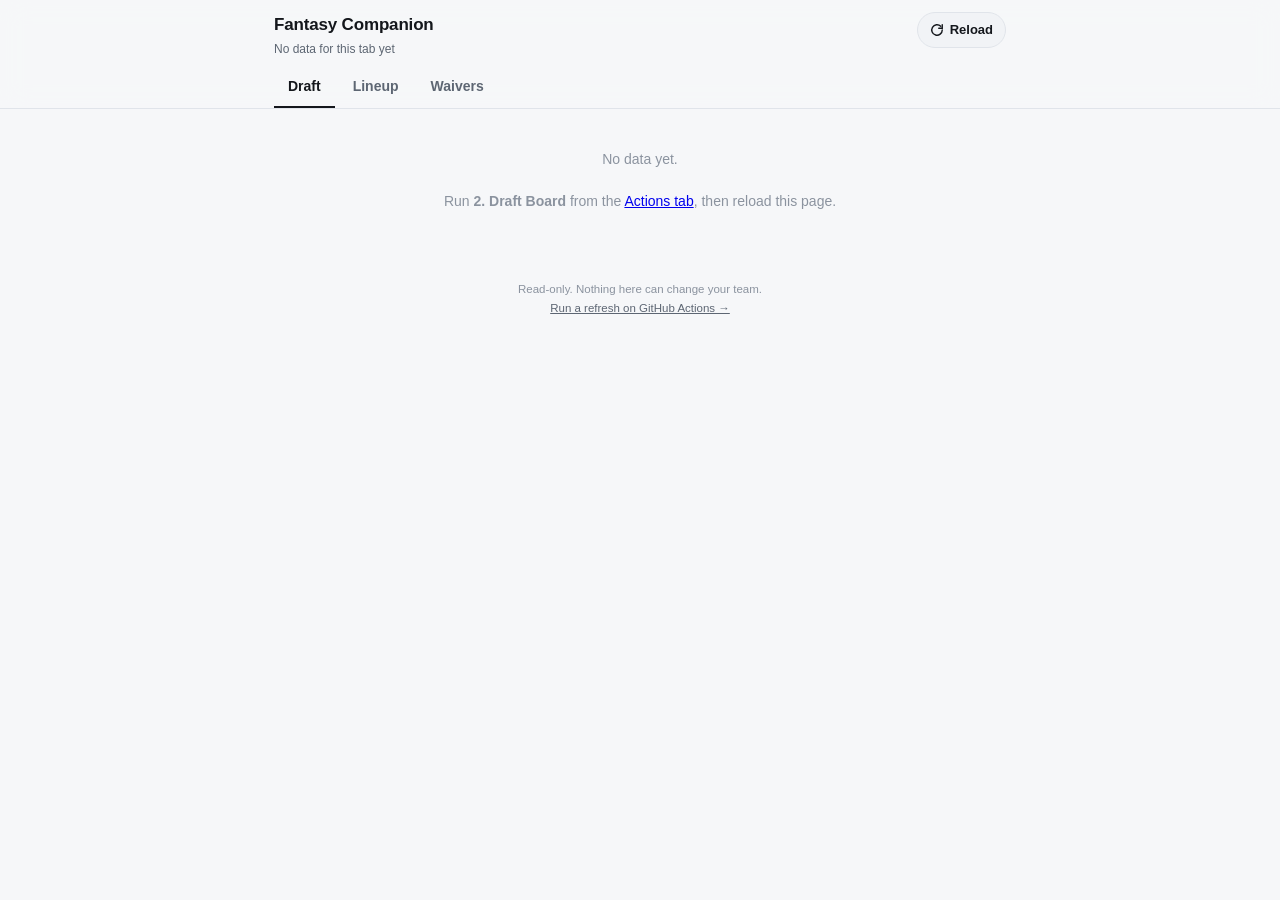
==== docs/index.html @ 5522f811 "Add a mobile web dashboard for all three tools Each tool now emits JSON alongside its Markdown repor" ====
<!doctype html>
<html lang="en">
<head>
<meta charset="utf-8">
<meta name="viewport" content="width=device-width, initial-scale=1, viewport-fit=cover">
<meta name="color-scheme" content="dark light">
<title>Fantasy Companion</title>
<link rel="icon" href="data:image/svg+xml,%3Csvg xmlns='http://www.w3.org/2000/svg' viewBox='0 0 32 32'%3E%3Ctext y='26' font-size='26'%3E%F0%9F%8F%88%3C/text%3E%3C/svg%3E">
<style>
/* ---------------------------------------------------------------------------
   Palette. Dark first, since this gets used on a phone in the evening.
   --------------------------------------------------------------------------- */
:root {
  --bg: #0e1013;
  --surface: #16191f;
  --surface-2: #1d212a;
  --border: #272c37;
  --text: #e9ecf1;
  --muted: #929aa8;
  --faint: #6b7280;

  --qb: #a78bfa;
  --rb: #4ade80;
  --wr: #60a5fa;
  --te: #fbbf24;
  --k:  #94a3b8;
  --dst:#f472b6;

  --good: #4ade80;
  --warn: #fbbf24;
  --bad:  #f87171;
  --hot:  #ff7a45;

  --radius: 14px;
  --shadow: 0 1px 2px rgba(0,0,0,.4), 0 8px 24px rgba(0,0,0,.18);
}

@media (prefers-color-scheme: light) {
  :root {
    --bg: #f6f7f9;
    --surface: #ffffff;
    --surface-2: #f1f3f6;
    --border: #e0e4ea;
    --text: #14171c;
    --muted: #5d6673;
    --faint: #8b939f;

    --qb: #7c3aed;
    --rb: #16a34a;
    --wr: #2563eb;
    --te: #b45309;
    --k:  #64748b;
    --dst:#db2777;

    --good: #16a34a;
    --warn: #b45309;
    --bad:  #dc2626;
    --hot:  #ea580c;

    --shadow: 0 1px 2px rgba(16,24,40,.05), 0 8px 24px rgba(16,24,40,.06);
  }
}

* { box-sizing: border-box; }

html { -webkit-text-size-adjust: 100%; }

body {
  margin: 0;
  background: var(--bg);
  color: var(--text);
  font: 15px/1.5 -apple-system, BlinkMacSystemFont, "Segoe UI", Roboto, Helvetica, Arial, sans-serif;
  font-feature-settings: "tnum" 1, "cv05" 1;
  padding-bottom: env(safe-area-inset-bottom);
}

.wrap { max-width: 760px; margin: 0 auto; padding: 0 14px 64px; }

/* --- Header ---------------------------------------------------------- */
header {
  position: sticky; top: 0; z-index: 20;
  background: color-mix(in srgb, var(--bg) 88%, transparent);
  backdrop-filter: saturate(180%) blur(14px);
  -webkit-backdrop-filter: saturate(180%) blur(14px);
  border-bottom: 1px solid var(--border);
  padding-top: env(safe-area-inset-top);
}
.head-inner {
  max-width: 760px; margin: 0 auto; padding: 12px 14px 0;
  display: flex; align-items: flex-start; gap: 12px;
}
.brand { flex: 1; min-width: 0; }
.brand h1 {
  margin: 0; font-size: 17px; font-weight: 650; letter-spacing: -.01em;
  white-space: nowrap; overflow: hidden; text-overflow: ellipsis;
}
.brand .sub {
  margin-top: 2px; font-size: 12px; color: var(--muted);
  white-space: nowrap; overflow: hidden; text-overflow: ellipsis;
}
.refresh {
  flex: none; display: inline-flex; align-items: center; gap: 6px;
  min-height: 36px; padding: 0 12px;
  background: var(--surface-2); color: var(--text);
  border: 1px solid var(--border); border-radius: 999px;
  font: inherit; font-size: 13px; font-weight: 550;
  cursor: pointer; text-decoration: none;
}
.refresh:active { transform: scale(.97); }
.refresh.spin svg { animation: spin .8s linear infinite; }
@keyframes spin { to { transform: rotate(360deg); } }

/* --- Tabs ------------------------------------------------------------ */
nav {
  max-width: 760px; margin: 0 auto; padding: 10px 14px 0;
  display: flex; gap: 4px; overflow-x: auto; scrollbar-width: none;
}
nav::-webkit-scrollbar { display: none; }
nav button {
  flex: none; min-height: 40px; padding: 0 14px;
  background: none; border: 0; border-bottom: 2px solid transparent;
  color: var(--muted); font: inherit; font-size: 14px; font-weight: 550;
  cursor: pointer; white-space: nowrap;
}
nav button[aria-selected="true"] { color: var(--text); border-bottom-color: var(--text); }

/* --- Generic blocks -------------------------------------------------- */
.card {
  background: var(--surface); border: 1px solid var(--border);
  border-radius: var(--radius); padding: 14px; margin: 12px 0;
  box-shadow: var(--shadow);
}
.card h2 {
  margin: 0 0 10px; font-size: 12px; font-weight: 650;
  letter-spacing: .07em; text-transform: uppercase; color: var(--muted);
}
.note {
  border-left: 3px solid var(--border); padding: 10px 0 10px 12px;
  color: var(--muted); font-size: 13px; margin: 12px 0;
}
.note.warn { border-color: var(--warn); color: var(--text); }
.note.bad  { border-color: var(--bad);  color: var(--text); }
.note.good { border-color: var(--good); color: var(--text); }
.note strong { color: var(--text); }

.empty { text-align: center; color: var(--faint); padding: 40px 16px; font-size: 14px; }

/* --- Stat row -------------------------------------------------------- */
.stats { display: grid; gap: 8px; }
.stat {
  background: var(--surface-2); border-radius: 10px; padding: 10px 12px;
}
.stat .k { font-size: 11px; color: var(--muted); letter-spacing: .03em; }
.stat .v { font-size: 21px; font-weight: 640; letter-spacing: -.02em; margin-top: 2px; }
.stat.hot { background: color-mix(in srgb, var(--hot) 18%, var(--surface-2)); }
.stat.hot .v { color: var(--hot); }

/* --- Position chips -------------------------------------------------- */
.pos {
  display: inline-flex; align-items: center; justify-content: center;
  min-width: 34px; height: 20px; padding: 0 6px; border-radius: 5px;
  font-size: 10.5px; font-weight: 700; letter-spacing: .05em;
  color: #0b0d10; flex: none;
}
.pos.QB{background:var(--qb)} .pos.RB{background:var(--rb)} .pos.WR{background:var(--wr)}
.pos.TE{background:var(--te)} .pos.K{background:var(--k)}  .pos.DST{background:var(--dst)}
@media (prefers-color-scheme: light) { .pos { color: #fff; } }

/* --- Filter pills ---------------------------------------------------- */
.filters { display: flex; gap: 6px; overflow-x: auto; padding: 2px 8px 10px 0; scrollbar-width: none; }
.filters::-webkit-scrollbar { display: none; }
.filters button {
  flex: none; min-height: 34px; padding: 0 13px; border-radius: 999px;
  background: var(--surface); border: 1px solid var(--border);
  color: var(--muted); font: inherit; font-size: 13px; font-weight: 550; cursor: pointer;
}
.filters button[aria-pressed="true"] {
  background: var(--text); color: var(--bg); border-color: var(--text);
}

/* --- Player rows ----------------------------------------------------- */
.plist { display: flex; flex-direction: column; }
.prow {
  display: flex; align-items: center; gap: 10px;
  padding: 11px 2px; border-bottom: 1px solid var(--border);
}
.prow:last-child { border-bottom: 0; }
.prow.unavailable { opacity: .55; }
.prank {
  flex: none; width: 30px; text-align: right;
  font-size: 13px; font-weight: 620; color: var(--faint);
}
.pmain { flex: 1; min-width: 0; }
.pname {
  font-size: 15px; font-weight: 560; letter-spacing: -.005em;
  white-space: nowrap; overflow: hidden; text-overflow: ellipsis;
}
.pmeta { font-size: 12px; color: var(--muted); margin-top: 2px; display: flex; gap: 8px; flex-wrap: wrap; }
.pmeta .injury { color: var(--bad); font-weight: 550; }
.pmeta .bye { color: var(--warn); font-weight: 550; }
.pright { flex: none; text-align: right; }
.pright .big { font-size: 15px; font-weight: 620; letter-spacing: -.01em; }
.pright .small { font-size: 11px; color: var(--faint); margin-top: 1px; }

/* --- Tier divider ---------------------------------------------------- */
.tier {
  display: flex; align-items: center; gap: 10px;
  margin: 14px 0 4px; font-size: 11px; font-weight: 650;
  letter-spacing: .08em; text-transform: uppercase; color: var(--faint);
}
.tier::after { content: ""; flex: 1; height: 1px; background: var(--border); }

/* --- Urgency --------------------------------------------------------- */
.urg { display: flex; align-items: baseline; gap: 10px; padding: 9px 0; border-bottom: 1px solid var(--border); }
.urg:last-child { border-bottom: 0; }
.urg .txt { flex: 1; font-size: 13px; color: var(--muted); }
.urg .txt.alert { color: var(--hot); font-weight: 560; }
.urg .n { font-size: 13px; font-weight: 620; color: var(--faint); }

/* --- Swaps ----------------------------------------------------------- */
.swap {
  display: grid; grid-template-columns: 1fr auto 1fr; gap: 10px; align-items: center;
  background: var(--surface-2); border-radius: 10px; padding: 11px; margin-bottom: 8px;
}
.swap .side { min-width: 0; }
.swap .lbl { font-size: 10px; letter-spacing: .07em; text-transform: uppercase; color: var(--faint); }
.swap .nm { font-size: 14px; font-weight: 560; margin-top: 2px; white-space: nowrap; overflow: hidden; text-overflow: ellipsis; }
.swap .pj { font-size: 12px; color: var(--muted); margin-top: 1px; }
.swap .arrow { color: var(--faint); font-size: 16px; }
.swap .side.out .nm { color: var(--muted); text-decoration: line-through; text-decoration-color: var(--faint); }
.swap .side.in .nm { color: var(--good); }

/* --- Waiver suggestion ----------------------------------------------- */
.sugg { background: var(--surface-2); border-radius: 10px; padding: 12px; margin-bottom: 8px; }
.sugg .top { display: flex; align-items: center; gap: 8px; }
.sugg .nm { font-size: 15px; font-weight: 600; flex: 1; min-width: 0; white-space: nowrap; overflow: hidden; text-overflow: ellipsis; }
.sugg .gain { font-size: 13px; font-weight: 620; color: var(--good); }
.sugg .body { font-size: 12.5px; color: var(--muted); margin-top: 6px; line-height: 1.55; }
.sugg .body b { color: var(--text); font-weight: 560; }

/* --- Bars ------------------------------------------------------------ */
.bar { display: flex; align-items: center; gap: 8px; margin-top: 5px; }
.bar .lb { font-size: 10.5px; color: var(--faint); width: 62px; flex: none; letter-spacing: .03em; }
.bar .track { flex: 1; height: 5px; background: var(--border); border-radius: 3px; overflow: hidden; }
.bar .fill { height: 100%; border-radius: 3px; }
.bar .vl { font-size: 11px; color: var(--muted); width: 26px; text-align: right; flex: none; }

footer { text-align: center; color: var(--faint); font-size: 11.5px; padding: 28px 14px 10px; line-height: 1.7; }
footer a { color: var(--muted); }
</style>
</head>
<body>

<header>
  <div class="head-inner">
    <div class="brand">
      <h1 id="leagueName">Fantasy Companion</h1>
      <div class="sub" id="subLine">Loading…</div>
    </div>
    <button class="refresh" id="refreshBtn" title="Reload the latest data">
      <svg width="14" height="14" viewBox="0 0 24 24" fill="none" stroke="currentColor" stroke-width="2.4" stroke-linecap="round">
        <path d="M21 12a9 9 0 1 1-2.6-6.4"/><path d="M21 3v6h-6"/>
      </svg>
      Reload
    </button>
  </div>
  <nav id="tabs">
    <button data-tab="draft" aria-selected="true">Draft</button>
    <button data-tab="lineup" aria-selected="false">Lineup</button>
    <button data-tab="waivers" aria-selected="false">Waivers</button>
  </nav>
</header>

<div class="wrap">
  <main id="view"><div class="empty">Loading…</div></main>
  <footer>
    Read-only. Nothing here can change your team.<br>
    <a id="actionsLink" href="#" target="_blank" rel="noopener">Run a refresh on GitHub Actions →</a>
  </footer>
</div>

<script>
/* ===========================================================================
   CONFIG
   Change these only if the repository is renamed or moved.
   =========================================================================== */
const CONFIG = {
  owner:  "messerstudios1",
  repo:   "Fantasy-Companion",
  branch: "main",
};

const ACTIONS_URL = `https://github.com/${CONFIG.owner}/${CONFIG.repo}/actions`;
document.getElementById("actionsLink").href = ACTIONS_URL;

/* ---------------------------------------------------------------------------
   Loading data.

   Two sources, tried in order:

   1. The GitHub API. This returns the file's CURRENT contents the instant a
      workflow commits it, with no caching. That matters during a draft: the
      Pages site itself takes another 30-60 seconds to rebuild after a commit,
      and the API skips that wait entirely.
   2. The file served by Pages alongside this page. Used if the API is
      unreachable or rate limited (60 requests per hour for anonymous users,
      which is far more than this page needs).
   --------------------------------------------------------------------------- */
async function loadData(name) {
  const apiUrl = `https://api.github.com/repos/${CONFIG.owner}/${CONFIG.repo}`
               + `/contents/docs/data/${name}.json?ref=${CONFIG.branch}`;
  try {
    const res = await fetch(apiUrl, { headers: { Accept: "application/vnd.github.raw+json" } });
    if (res.ok) return await res.json();
  } catch (e) { /* fall through to the Pages copy */ }

  try {
    const res = await fetch(`data/${name}.json?t=${Date.now()}`);
    if (res.ok) return await res.json();
  } catch (e) { /* no data at all */ }

  return null;
}

/* --- Small helpers ---------------------------------------------------- */
const el = (tag, cls, html) => {
  const n = document.createElement(tag);
  if (cls) n.className = cls;
  if (html !== undefined) n.innerHTML = html;
  return n;
};
const esc = (s) => String(s ?? "").replace(/[&<>"]/g, c => ({ "&":"&amp;","<":"&lt;",">":"&gt;",'"':"&quot;" }[c]));

function ago(iso) {
  if (!iso) return "unknown";
  const secs = Math.floor((Date.now() - new Date(iso).getTime()) / 1000);
  if (secs < 45) return "just now";
  if (secs < 90) return "1 min ago";
  if (secs < 3600) return `${Math.round(secs / 60)} min ago`;
  if (secs < 7200) return "1 hour ago";
  if (secs < 86400) return `${Math.round(secs / 3600)} hours ago`;
  return `${Math.round(secs / 86400)} days ago`;
}
const minutesOld = (iso) => iso ? (Date.now() - new Date(iso).getTime()) / 60000 : Infinity;

/* ESPN writes team defenses as "D/ST". A slash cannot go in a CSS class name
   (it would split into two classes and match neither), so strip it for the
   class while keeping the original text as the visible label. */
/* Column count comes from the item count, not from auto-fit. Auto-fit laid four
   stats out as 3 + 1, which reads as a mistake rather than a layout. */
function statsBlock(items) {
  const cols = items.length === 4 ? 2 : Math.max(1, Math.min(3, items.length));
  const cells = items.map(i =>
    `<div class="stat ${i.hot ? "hot" : ""}"><div class="k">${esc(i.k)}</div>
     <div class="v">${esc(i.v)}</div></div>`).join("");
  return `<div class="stats" style="grid-template-columns:repeat(${cols},1fr)">${cells}</div>`;
}

function posChip(p) {
  const cls = String(p ?? "").replace(/[^A-Za-z]/g, "").toUpperCase();
  return `<span class="pos ${cls}">${esc(p)}</span>`;
}

function errorCard(data, what) {
  if (data === null) {
    return `<div class="empty">No data yet.<br><br>Run <b>${esc(what)}</b> from the
      <a href="${ACTIONS_URL}" target="_blank" rel="noopener">Actions tab</a>, then reload this page.</div>`;
  }
  if (data.ok === false) {
    return `<div class="note bad"><strong>The last run failed.</strong><br><br>
      <span style="white-space:pre-wrap;font-size:12.5px">${esc(data.error)}</span></div>`;
  }
  return null;
}

/* ===========================================================================
   DRAFT TAB
   =========================================================================== */
function renderDraft(d) {
  const bad = errorCard(d, "2. Draft Board");
  if (bad) return bad;

  let h = "";
  const s = d.draft_state || {};
  const onClock = s.picks_until_my_turn === 0;

  /* Staleness matters more here than anywhere else. A board that is quietly
     ten minutes old during a live draft is worse than no board at all. */
  const age = minutesOld(d.generated_at);
  if (age > 8) {
    h += `<div class="note warn"><strong>This board is ${ago(d.generated_at)}.</strong>
      Picks have almost certainly happened since. Run a refresh from the
      <a href="${ACTIONS_URL}" target="_blank" rel="noopener">Actions tab</a>, then reload.</div>`;
  }

  const draftStats = [
    { k: "Round", v: s.current_round ?? "–" },
    { k: "Picks made", v: s.picks_made ?? "–" },
  ];
  if (s.my_slot) draftStats.push({ k: "Your slot", v: s.my_slot });
  if (s.picks_until_my_turn !== null && s.picks_until_my_turn !== undefined) {
    draftStats.push({
      k: onClock ? "Status" : "Until your pick",
      v: onClock ? "You're up" : s.picks_until_my_turn,
      hot: onClock,
    });
  }
  h += `<div class="card"><h2>Draft status</h2>${statsBlock(draftStats)}</div>`;

  if (!d.rankings_fresh) {
    h += `<div class="note warn"><strong>Rankings are not live.</strong> ${esc(d.rankings_source)}</div>`;
  }

  /* Urgency is the section that actually changes decisions, so it sits above
     the player list rather than below it. */
  if (d.positional_urgency?.length) {
    h += `<div class="card"><h2>Positional urgency</h2>`;
    for (const u of d.positional_urgency) {
      const alert = /only 1 left|Getting thin/i.test(u.summary);
      h += `<div class="urg">${posChip(u.position)}
        <span class="txt ${alert ? "alert" : ""}">${esc(u.summary)}</span>
        <span class="n">${u.count}</span></div>`;
    }
    h += `<div class="note" style="margin-bottom:0">Players in a tier are roughly interchangeable.
      Plenty left means you can safely draft elsewhere and come back. Down to one means
      that quality level disappears with the next pick.</div></div>`;
  }

  if (d.needs?.length) {
    h += `<div class="card"><h2>Slots you still need</h2>
      <div style="font-size:13.5px;line-height:1.7">${d.needs.map(esc).join("<br>")}</div>
      <div class="note" style="margin-bottom:0">Needing a position is not a reason to reach for
      a bad player at it. Take the best player available unless the gap is small.</div></div>`;
  }

  /* Best available, filterable, grouped by tier. */
  h += `<div class="card"><h2>Best available</h2>
    <div class="filters" id="posFilter">
      <button data-p="ALL" aria-pressed="true">All</button>
      ${["RB","WR","TE","QB","K","DST"].map(p => `<button data-p="${p}" aria-pressed="false">${p}</button>`).join("")}
    </div>
    <div class="plist" id="availList"></div></div>`;

  if (d.my_roster?.length) {
    h += `<div class="card"><h2>Your roster (${d.my_roster.length})</h2><div class="plist">`;
    for (const p of d.my_roster) {
      h += `<div class="prow"><div class="prank"></div>${posChip(p.position)}
        <div class="pmain"><div class="pname">${esc(p.name)}</div>
        <div class="pmeta"><span>${esc(p.team)}</span></div></div></div>`;
    }
    h += `</div></div>`;
  }

  if (d.recent_picks?.length) {
    h += `<div class="card"><h2>Recent picks</h2>
      <div class="note" style="margin-top:0">If these match picks you just watched happen,
      the board above is current.</div><div class="plist">`;
    for (const p of [...d.recent_picks].reverse()) {
      h += `<div class="prow"><div class="prank">${p.round}.${String(p.pick).padStart(2,"0")}</div>
        <div class="pmain"><div class="pname">${esc(p.player)}</div>
        <div class="pmeta"><span>${esc(p.team)}${p.is_mine ? " · you" : ""}</span></div></div></div>`;
    }
    h += `</div></div>`;
  }

  return h;
}

let DRAFT_DATA = null;
let POS_FILTER = "ALL";

function paintAvailable() {
  const list = document.getElementById("availList");
  if (!list || !DRAFT_DATA?.available) return;

  const players = DRAFT_DATA.available.filter(p => POS_FILTER === "ALL" || p.position === POS_FILTER);
  if (!players.length) { list.innerHTML = `<div class="empty">Nobody left at this position.</div>`; return; }

  let h = "", lastTier = null;
  for (const p of players.slice(0, 60)) {
    /* Tier dividers only make sense inside one position. Across positions the
       tier numbers are not comparable, so we suppress them on the All view. */
    if (POS_FILTER !== "ALL" && p.tier && p.tier !== lastTier) {
      h += `<div class="tier">Tier ${p.tier}</div>`;
      lastTier = p.tier;
    }
    const meta = [];
    meta.push(`<span>${esc(p.team || "FA")}</span>`);
    if (p.position_rank) meta.push(`<span>${esc(p.position_rank)}</span>`);
    if (p.bye_week) meta.push(`<span>bye ${p.bye_week}</span>`);
    if (p.injury) meta.push(`<span class="injury">${esc(p.injury)}</span>`);

    h += `<div class="prow">
      <div class="prank">${p.rank}</div>
      ${posChip(p.position)}
      <div class="pmain">
        <div class="pname">${esc(p.name)}</div>
        <div class="pmeta">${meta.join("")}</div>
      </div>
      <div class="pright">
        ${p.espn_projection !== null && p.espn_projection !== undefined
          ? `<div class="big">${p.espn_projection}</div><div class="small">ESPN proj</div>` : ""}
      </div></div>`;
  }
  list.innerHTML = h;
}

/* ===========================================================================
   LINEUP TAB
   =========================================================================== */
function renderLineup(d) {
  const bad = errorCard(d, "3. Weekly Check");
  if (bad) return bad;

  let h = "";

  h += `<div class="card"><h2>Week ${d.week} vs ${esc(d.opponent_name || "opponent")}</h2>
    ${statsBlock([
      { k: "Current", v: d.current_total },
      { k: "Best possible", v: d.optimal_total },
      { k: "On the table", v: `${d.gain > 0 ? "+" : ""}${d.gain}`, hot: d.gain >= 1 },
    ])}</div>`;

  if (d.zero_point_starters?.length) {
    h += `<div class="note bad"><strong>You are starting ${d.zero_point_starters.length}
      player(s) who will score exactly zero.</strong><br>` +
      d.zero_point_starters.map(p => `${esc(p.name)} (${esc(p.position)}): ${esc(p.flag)}`).join("<br>") +
      `</div>`;
  }

  if (d.is_optimal) {
    h += `<div class="note good"><strong>Your lineup is already optimal.</strong>
      The best available change is worth ${d.gain} projected points, which is inside the
      margin of error on these projections. Leave it alone.</div>`;
  } else if (d.swaps?.length) {
    h += `<div class="card"><h2>Make these swaps</h2>`;
    for (const s of d.swaps) {
      h += `<div class="swap">
        <div class="side out"><div class="lbl">Bench</div>
          <div class="nm">${esc(s.out?.name || "–")}</div>
          <div class="pj">${s.out ? s.out.projected + " proj" : ""}</div></div>
        <div class="arrow">→</div>
        <div class="side in"><div class="lbl">Start</div>
          <div class="nm">${esc(s.in?.name || "–")}</div>
          <div class="pj">${s.in ? s.in.projected + " proj" : ""}</div></div>
      </div>`;
    }
    h += `<div class="note" style="margin-bottom:0">Shown as pairs for readability. On ESPN you
      move players one at a time; you just need to end up with the lineup below.</div></div>`;
  }

  if (d.questionable_starters?.length) {
    h += `<div class="note warn"><strong>Check before kickoff.</strong> Listed as questionable,
      meaning the team decides shortly before the game:<br>` +
      d.questionable_starters.map(p => `${esc(p.name)} (${esc(p.position)})`).join("<br>") + `</div>`;
  }

  h += `<div class="card"><h2>Recommended lineup</h2><div class="plist">`;
  for (const p of d.recommended || []) {
    const meta = [`<span>${esc(p.opponent)}</span>`];
    if (p.on_bye) meta.push(`<span class="bye">BYE</span>`);
    else if (p.injury) meta.push(`<span class="injury">${esc(p.injury)}</span>`);
    h += `<div class="prow"><div class="prank" style="width:52px;font-size:11px">${esc(p.slot)}</div>
      ${posChip(p.position)}
      <div class="pmain"><div class="pname">${esc(p.name)}</div><div class="pmeta">${meta.join("")}</div></div>
      <div class="pright"><div class="big">${p.projected}</div></div></div>`;
  }
  h += `</div></div>`;

  if (d.recommended_bench?.length) {
    h += `<div class="card"><h2>Bench</h2><div class="plist">`;
    for (const p of d.recommended_bench) {
      const meta = [`<span>${esc(p.opponent)}</span>`];
      if (p.on_bye) meta.push(`<span class="bye">BYE</span>`);
      else if (p.injury) meta.push(`<span class="injury">${esc(p.injury)}</span>`);
      h += `<div class="prow"><div class="prank"></div>${posChip(p.position)}
        <div class="pmain"><div class="pname">${esc(p.name)}</div><div class="pmeta">${meta.join("")}</div></div>
        <div class="pright"><div class="big" style="color:var(--muted)">${p.projected}</div></div></div>`;
    }
    h += `</div></div>`;
  }

  return h;
}

/* ===========================================================================
   WAIVERS TAB
   =========================================================================== */
function bar(label, value, color) {
  return `<div class="bar"><span class="lb">${label}</span>
    <span class="track"><span class="fill" style="width:${Math.max(2, value)}%;background:${color}"></span></span>
    <span class="vl">${Math.round(value)}</span></div>`;
}

function renderWaivers(d) {
  const bad = errorCard(d, "3. Weekly Check");
  if (bad) return bad;

  let h = "";

  h += `<div class="note"><strong>How the Add score works.</strong> It weights
    <b>opportunity</b> (carries and targets per game) at 60% and <b>production</b>
    (fantasy points) at 40%. Coaches decide opportunity and it is stable week to week.
    Points are distorted by touchdowns, which are close to random. High opportunity with
    low production is the most interesting profile on this page: the usage is already
    there and the points have not caught up.</div>`;

  if (d.suggestions?.length) {
    h += `<div class="card"><h2>Suggested claims</h2>`;
    for (const s of d.suggestions) {
      h += `<div class="sugg">
        <div class="top">${posChip(s.add.position)}
          <span class="nm">${esc(s.add.name)}</span>
          <span class="gain">+${s.gain}/gm</span></div>
        <div class="body">
          Drop <b>${esc(s.drop.name)}</b>.
          ${s.add.touches_per_game} touches and ${s.add.points_per_game} points per game
          over the last ${d.lookback_weeks} weeks. Owned in ${s.add.percent_owned}% of leagues.
          ${s.faab_bid ? `<br>Suggested bid: <b>${esc(s.faab_bid)}</b>` : ""}
          ${s.add.reasons?.length ? `<br><span style="color:var(--warn)">${esc(s.add.reasons.join("; "))}</span>` : ""}
        </div>
        ${bar("Opportunity", s.add.opportunity, "var(--rb)")}
        ${bar("Production", s.add.production, "var(--wr)")}
      </div>`;
    }
    h += `</div>`;
  } else {
    h += `<div class="note good"><strong>No clear upgrades this week.</strong>
      Every free agent worth adding is no better than what you already have.
      Doing nothing is a legitimate and often correct move.</div>`;
  }

  if (d.weakest_roster_spots?.length) {
    h += `<div class="card"><h2>Your weakest spots</h2><div class="plist">`;
    for (const p of d.weakest_roster_spots) {
      const meta = [`<span>${esc(p.team)}</span>`, `<span>${p.touches_per_game} touches/gm</span>`];
      if (p.injury) meta.push(`<span class="injury">${esc(p.injury)}</span>`);
      h += `<div class="prow"><div class="prank"></div>${posChip(p.position)}
        <div class="pmain"><div class="pname">${esc(p.name)}</div><div class="pmeta">${meta.join("")}</div></div>
        <div class="pright"><div class="big">${p.points_per_game}</div><div class="small">pts/gm</div></div></div>`;
    }
    h += `</div><div class="note bad" style="margin-bottom:0"><strong>Be careful dropping injured
      players.</strong> A good player who is hurt but will return is usually worth more than the
      free agent replacing him.</div></div>`;
  }

  for (const [position, players] of Object.entries(d.by_position || {})) {
    h += `<div class="card"><h2>Best available ${position}</h2><div class="plist">`;
    for (const p of players) {
      const meta = [`<span>${esc(p.team)}</span>`, `<span>${p.percent_owned}% owned</span>`];
      if (p.on_bye) meta.push(`<span class="bye">BYE</span>`);
      else if (p.injury) meta.push(`<span class="injury">${esc(p.injury)}</span>`);
      const unusable = p.on_bye || /out|reserve|suspension/i.test(p.injury || "");
      h += `<div class="prow ${unusable ? "unavailable" : ""}" style="align-items:flex-start">
        <div class="prank" style="padding-top:2px">${Math.round(p.add_score)}</div>
        ${posChip(p.position)}
        <div class="pmain"><div class="pname">${esc(p.name)}</div>
          <div class="pmeta">${meta.join("")}</div>
          ${bar("Opportunity", p.opportunity, "var(--rb)")}
          ${bar("Production", p.production, "var(--wr)")}
          ${p.reasons?.length ? `<div class="pmeta" style="margin-top:5px">${esc(p.reasons.join("; "))}</div>` : ""}
        </div></div>`;
    }
    h += `</div></div>`;
  }

  return h;
}

/* ===========================================================================
   SHELL
   =========================================================================== */
const CACHE = {};
let TAB = "draft";

async function show(tab) {
  TAB = tab;
  for (const b of document.querySelectorAll("#tabs button")) {
    b.setAttribute("aria-selected", String(b.dataset.tab === tab));
  }

  const view = document.getElementById("view");
  if (!(tab in CACHE)) {
    view.innerHTML = `<div class="empty">Loading…</div>`;
    CACHE[tab] = await loadData(tab);
  }
  const data = CACHE[tab];

  if (tab === "draft") {
    DRAFT_DATA = data;
    view.innerHTML = renderDraft(data);
    const filter = document.getElementById("posFilter");
    if (filter) {
      filter.addEventListener("click", (e) => {
        const btn = e.target.closest("button");
        if (!btn) return;
        POS_FILTER = btn.dataset.p;
        for (const b of filter.querySelectorAll("button")) {
          b.setAttribute("aria-pressed", String(b.dataset.p === POS_FILTER));
        }
        paintAvailable();
      });
    }
    paintAvailable();
  } else if (tab === "lineup") {
    view.innerHTML = renderLineup(data);
  } else {
    view.innerHTML = renderWaivers(data);
  }

  /* The header always describes the tab you are actually looking at. */
  if (data && data.ok !== false) {
    document.getElementById("leagueName").textContent = data.league_name || "Fantasy Companion";
    document.getElementById("subLine").textContent =
      [data.team_name, (data.scoring || "").split(" (")[0], `updated ${ago(data.generated_at)}`]
        .filter(Boolean).join(" · ");
  } else {
    document.getElementById("subLine").textContent = "No data for this tab yet";
  }
  window.scrollTo({ top: 0 });
}

document.getElementById("tabs").addEventListener("click", (e) => {
  const btn = e.target.closest("button");
  if (btn) show(btn.dataset.tab);
});

document.getElementById("refreshBtn").addEventListener("click", async () => {
  const btn = document.getElementById("refreshBtn");
  btn.classList.add("spin");
  for (const key of Object.keys(CACHE)) delete CACHE[key];
  await show(TAB);
  btn.classList.remove("spin");
});

/* Coming back to the tab after switching apps should not show stale data. */
document.addEventListener("visibilitychange", () => {
  if (document.visibilityState === "visible" && CACHE[TAB] &&
      minutesOld(CACHE[TAB].generated_at) > 2) {
    delete CACHE[TAB];
    show(TAB);
  }
});

show("draft");
</script>
</body>
</html>
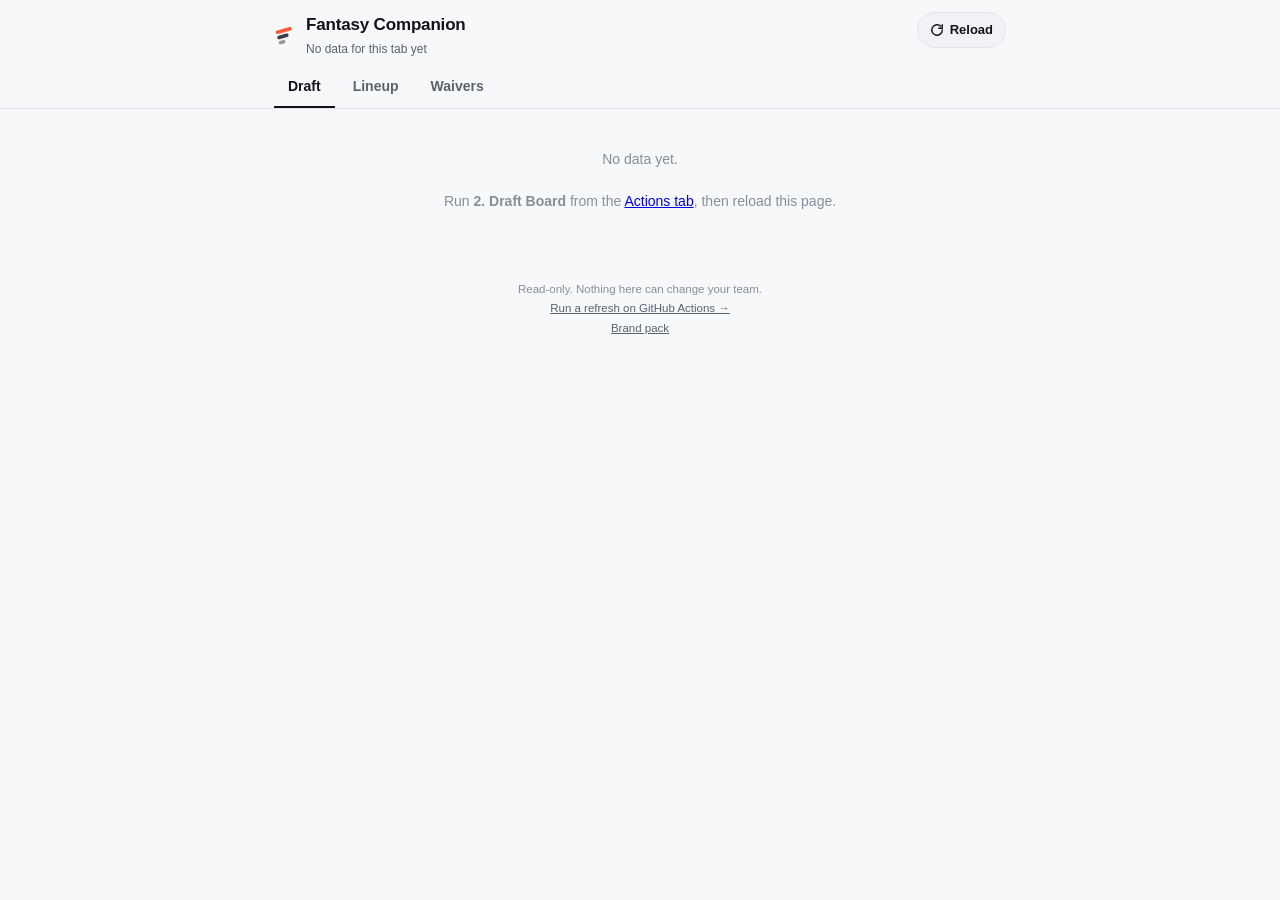
==== commit 0aa25d02: "Add brand identity, logo and a live brand pack The mark is three descending bars on an 8 degree lean" ====
--- a/docs/index.html
+++ b/docs/index.html
@@ -5,71 +5,18 @@
 <meta name="viewport" content="width=device-width, initial-scale=1, viewport-fit=cover">
 <meta name="color-scheme" content="dark light">
 <title>Fantasy Companion</title>
-<link rel="icon" href="data:image/svg+xml,%3Csvg xmlns='http://www.w3.org/2000/svg' viewBox='0 0 32 32'%3E%3Ctext y='26' font-size='26'%3E%F0%9F%8F%88%3C/text%3E%3C/svg%3E">
+<link rel="icon" href="data:image/svg+xml,%3Csvg%20xmlns%3D%22http%3A%2F%2Fwww.w3.org%2F2000%2Fsvg%22%20viewBox%3D%220%200%2032%2032%22%20width%3D%2232%22%20height%3D%2232%22%20role%3D%22img%22%20aria-label%3D%22Fantasy%20Companion%22%3E%20%3Cg%20transform%3D%22rotate%28-8%2016%2016%29%22%3E%20%3Crect%20x%3D%224%22%20y%3D%226.6%22%20width%3D%2224%22%20height%3D%225.2%22%20rx%3D%222.6%22%20fill%3D%22%23FF5A36%22%2F%3E%20%3Crect%20x%3D%224%22%20y%3D%2214.4%22%20width%3D%2217%22%20height%3D%225.2%22%20rx%3D%222.6%22%20fill%3D%22%23E9EEF2%22%20opacity%3D%22.82%22%2F%3E%20%3Crect%20x%3D%224%22%20y%3D%2222.2%22%20width%3D%2210%22%20height%3D%225.2%22%20rx%3D%222.6%22%20fill%3D%22%23E9EEF2%22%20opacity%3D%22.42%22%2F%3E%20%3C%2Fg%3E%20%3C%2Fsvg%3E">
+<link rel="stylesheet" href="brand/tokens.css">
 <style>
-/* ---------------------------------------------------------------------------
-   Palette. Dark first, since this gets used on a phone in the evening.
-   --------------------------------------------------------------------------- */
-:root {
-  --bg: #0e1013;
-  --surface: #16191f;
-  --surface-2: #1d212a;
-  --border: #272c37;
-  --text: #e9ecf1;
-  --muted: #929aa8;
-  --faint: #6b7280;
-
-  --qb: #a78bfa;
-  --rb: #4ade80;
-  --wr: #60a5fa;
-  --te: #fbbf24;
-  --k:  #94a3b8;
-  --dst:#f472b6;
-
-  --good: #4ade80;
-  --warn: #fbbf24;
-  --bad:  #f87171;
-  --hot:  #ff7a45;
-
-  --radius: 14px;
-  --shadow: 0 1px 2px rgba(0,0,0,.4), 0 8px 24px rgba(0,0,0,.18);
-}
-
-@media (prefers-color-scheme: light) {
-  :root {
-    --bg: #f6f7f9;
-    --surface: #ffffff;
-    --surface-2: #f1f3f6;
-    --border: #e0e4ea;
-    --text: #14171c;
-    --muted: #5d6673;
-    --faint: #8b939f;
-
-    --qb: #7c3aed;
-    --rb: #16a34a;
-    --wr: #2563eb;
-    --te: #b45309;
-    --k:  #64748b;
-    --dst:#db2777;
-
-    --good: #16a34a;
-    --warn: #b45309;
-    --bad:  #dc2626;
-    --hot:  #ea580c;
-
-    --shadow: 0 1px 2px rgba(16,24,40,.05), 0 8px 24px rgba(16,24,40,.06);
-  }
-}
-
 * { box-sizing: border-box; }
 
 html { -webkit-text-size-adjust: 100%; }
 
 body {
   margin: 0;
-  background: var(--bg);
+  background: var(--ink);
   color: var(--text);
-  font: 15px/1.5 -apple-system, BlinkMacSystemFont, "Segoe UI", Roboto, Helvetica, Arial, sans-serif;
+  font: 15px/1.5 var(--font);
   font-feature-settings: "tnum" 1, "cv05" 1;
   padding-bottom: env(safe-area-inset-bottom);
 }
@@ -79,30 +26,35 @@
 /* --- Header ---------------------------------------------------------- */
 header {
   position: sticky; top: 0; z-index: 20;
-  background: color-mix(in srgb, var(--bg) 88%, transparent);
+  background: color-mix(in srgb, var(--ink) 88%, transparent);
   backdrop-filter: saturate(180%) blur(14px);
   -webkit-backdrop-filter: saturate(180%) blur(14px);
-  border-bottom: 1px solid var(--border);
+  border-bottom: 1px solid var(--line);
   padding-top: env(safe-area-inset-top);
 }
 .head-inner {
   max-width: 760px; margin: 0 auto; padding: 12px 14px 0;
   display: flex; align-items: flex-start; gap: 12px;
 }
-.brand { flex: 1; min-width: 0; }
-.brand h1 {
-  margin: 0; font-size: 17px; font-weight: 650; letter-spacing: -.01em;
+.brand {
+  flex: 1; min-width: 0; display: flex; align-items: center; gap: 10px;
+  text-decoration: none; color: inherit;
+}
+.brand .fc-lockup { flex: none; }
+.brand-text { min-width: 0; }
+.brand-text #leagueName {
+  display: block; font-size: 17px; font-weight: 650; letter-spacing: -.01em;
   white-space: nowrap; overflow: hidden; text-overflow: ellipsis;
 }
 .brand .sub {
-  margin-top: 2px; font-size: 12px; color: var(--muted);
+  display: block; margin-top: 2px; font-size: 12px; color: var(--muted);
   white-space: nowrap; overflow: hidden; text-overflow: ellipsis;
 }
 .refresh {
   flex: none; display: inline-flex; align-items: center; gap: 6px;
   min-height: 36px; padding: 0 12px;
   background: var(--surface-2); color: var(--text);
-  border: 1px solid var(--border); border-radius: 999px;
+  border: 1px solid var(--line); border-radius: 999px;
   font: inherit; font-size: 13px; font-weight: 550;
   cursor: pointer; text-decoration: none;
 }
@@ -126,7 +78,7 @@
 
 /* --- Generic blocks -------------------------------------------------- */
 .card {
-  background: var(--surface); border: 1px solid var(--border);
+  background: var(--surface); border: 1px solid var(--line);
   border-radius: var(--radius); padding: 14px; margin: 12px 0;
   box-shadow: var(--shadow);
 }
@@ -135,7 +87,7 @@
   letter-spacing: .07em; text-transform: uppercase; color: var(--muted);
 }
 .note {
-  border-left: 3px solid var(--border); padding: 10px 0 10px 12px;
+  border-left: 3px solid var(--line); padding: 10px 0 10px 12px;
   color: var(--muted); font-size: 13px; margin: 12px 0;
 }
 .note.warn { border-color: var(--warn); color: var(--text); }
@@ -151,9 +103,10 @@
   background: var(--surface-2); border-radius: 10px; padding: 10px 12px;
 }
 .stat .k { font-size: 11px; color: var(--muted); letter-spacing: .03em; }
-.stat .v { font-size: 21px; font-weight: 640; letter-spacing: -.02em; margin-top: 2px; }
-.stat.hot { background: color-mix(in srgb, var(--hot) 18%, var(--surface-2)); }
-.stat.hot .v { color: var(--hot); }
+.stat .v { font-size: 21px; font-weight: 640; letter-spacing: -.02em; margin-top: 2px;
+  font-variant-numeric: tabular-nums; }
+.stat.hot { background: var(--signal-dim); }
+.stat.hot .v { color: var(--signal); }
 
 /* --- Position chips -------------------------------------------------- */
 .pos {
@@ -171,18 +124,18 @@
 .filters::-webkit-scrollbar { display: none; }
 .filters button {
   flex: none; min-height: 34px; padding: 0 13px; border-radius: 999px;
-  background: var(--surface); border: 1px solid var(--border);
+  background: var(--surface); border: 1px solid var(--line);
   color: var(--muted); font: inherit; font-size: 13px; font-weight: 550; cursor: pointer;
 }
 .filters button[aria-pressed="true"] {
-  background: var(--text); color: var(--bg); border-color: var(--text);
+  background: var(--text); color: var(--ink); border-color: var(--text);
 }
 
 /* --- Player rows ----------------------------------------------------- */
 .plist { display: flex; flex-direction: column; }
 .prow {
   display: flex; align-items: center; gap: 10px;
-  padding: 11px 2px; border-bottom: 1px solid var(--border);
+  padding: 11px 2px; border-bottom: 1px solid var(--line);
 }
 .prow:last-child { border-bottom: 0; }
 .prow.unavailable { opacity: .55; }
@@ -203,18 +156,24 @@
 .pright .small { font-size: 11px; color: var(--faint); margin-top: 1px; }
 
 /* --- Tier divider ---------------------------------------------------- */
+/* The tick is one bar lifted straight out of the logo. It leans; the label
+   beside it does not, per the system rule. */
 .tier {
-  display: flex; align-items: center; gap: 10px;
-  margin: 14px 0 4px; font-size: 11px; font-weight: 650;
+  display: flex; align-items: center; gap: 9px;
+  margin: 16px 0 4px; font-size: 11px; font-weight: 650;
   letter-spacing: .08em; text-transform: uppercase; color: var(--faint);
 }
-.tier::after { content: ""; flex: 1; height: 1px; background: var(--border); }
+.tier::before {
+  content: ""; flex: none; width: 14px; height: 3px; border-radius: 2px;
+  background: var(--signal); transform: rotate(var(--lean));
+}
+.tier::after { content: ""; flex: 1; height: 1px; background: var(--line); }
 
 /* --- Urgency --------------------------------------------------------- */
-.urg { display: flex; align-items: baseline; gap: 10px; padding: 9px 0; border-bottom: 1px solid var(--border); }
+.urg { display: flex; align-items: baseline; gap: 10px; padding: 9px 0; border-bottom: 1px solid var(--line); }
 .urg:last-child { border-bottom: 0; }
 .urg .txt { flex: 1; font-size: 13px; color: var(--muted); }
-.urg .txt.alert { color: var(--hot); font-weight: 560; }
+.urg .txt.alert { color: var(--signal); font-weight: 560; }
 .urg .n { font-size: 13px; font-weight: 620; color: var(--faint); }
 
 /* --- Swaps ----------------------------------------------------------- */
@@ -241,7 +200,7 @@
 /* --- Bars ------------------------------------------------------------ */
 .bar { display: flex; align-items: center; gap: 8px; margin-top: 5px; }
 .bar .lb { font-size: 10.5px; color: var(--faint); width: 62px; flex: none; letter-spacing: .03em; }
-.bar .track { flex: 1; height: 5px; background: var(--border); border-radius: 3px; overflow: hidden; }
+.bar .track { flex: 1; height: 5px; background: var(--line); border-radius: 3px; overflow: hidden; }
 .bar .fill { height: 100%; border-radius: 3px; }
 .bar .vl { font-size: 11px; color: var(--muted); width: 26px; text-align: right; flex: none; }
 
@@ -253,10 +212,21 @@
 
 <header>
   <div class="head-inner">
-    <div class="brand">
-      <h1 id="leagueName">Fantasy Companion</h1>
-      <div class="sub" id="subLine">Loading…</div>
-    </div>
+    <a class="brand" href="./" aria-label="Fantasy Companion">
+      <span class="fc-lockup">
+        <svg class="fc-mark" width="22" height="22" viewBox="0 0 32 32" aria-hidden="true">
+          <g transform="rotate(-8 16 16)">
+            <rect x="4" y="6.6"  width="24" height="5.2" rx="2.6" fill="#FF5A36"/>
+            <rect x="4" y="14.4" width="17" height="5.2" rx="2.6" fill="currentColor" opacity=".82"/>
+            <rect x="4" y="22.2" width="10" height="5.2" rx="2.6" fill="currentColor" opacity=".42"/>
+          </g>
+        </svg>
+      </span>
+      <span class="brand-text">
+        <span id="leagueName">Fantasy Companion</span>
+        <span class="sub" id="subLine">Loading…</span>
+      </span>
+    </a>
     <button class="refresh" id="refreshBtn" title="Reload the latest data">
       <svg width="14" height="14" viewBox="0 0 24 24" fill="none" stroke="currentColor" stroke-width="2.4" stroke-linecap="round">
         <path d="M21 12a9 9 0 1 1-2.6-6.4"/><path d="M21 3v6h-6"/>
@@ -275,7 +245,8 @@
   <main id="view"><div class="empty">Loading…</div></main>
   <footer>
     Read-only. Nothing here can change your team.<br>
-    <a id="actionsLink" href="#" target="_blank" rel="noopener">Run a refresh on GitHub Actions →</a>
+    <a id="actionsLink" href="#" target="_blank" rel="noopener">Run a refresh on GitHub Actions →</a><br>
+    <a href="brand.html">Brand pack</a>
   </footer>
 </div>
 
--- a/docs/brand/tokens.css
+++ b/docs/brand/tokens.css
@@ -0,0 +1,122 @@
+/* ===========================================================================
+   FANTASY COMPANION — DESIGN TOKENS
+   The single source of truth. The dashboard and the brand pack both load this
+   file, so a value changed here changes everywhere and the two cannot drift.
+   =========================================================================== */
+
+:root {
+  /* --- Ink & Paper -------------------------------------------------------
+     Near-black rather than pure black. Pure black on an OLED phone in a dark
+     room is a hole in the screen; a few points of lift keeps the surfaces
+     reading as surfaces. */
+  --ink:        #0C0D10;
+  --surface:    #15171C;
+  --surface-2:  #1C1F26;
+  --line:       #272B34;
+  --text:       #ECEEF2;
+  --muted:      #939AA6;
+  --faint:      #676E7A;
+
+  /* --- Signal ------------------------------------------------------------
+     One accent, and it means one thing: act now. Not decoration. The only
+     place it appears without that meaning is the logo itself. */
+  --signal:     #FF5A36;
+  --signal-dim: #3A1A12;
+
+  /* Kept as an alias so existing component CSS keeps working. */
+  --hot: var(--signal);
+
+  /* --- The Depth Chart ---------------------------------------------------
+     Position colours. Fixed, learnable, never reassigned. These are the only
+     other chroma in the system. */
+  --qb:  #A78BFA;
+  --rb:  #4ADE80;
+  --wr:  #60A5FA;
+  --te:  #FBBF24;
+  --k:   #94A3B8;
+  --dst: #F472B6;
+
+  /* --- Status ------------------------------------------------------------ */
+  --good: #4ADE80;
+  --warn: #FBBF24;
+  --bad:  #F87171;
+
+  /* --- Form -------------------------------------------------------------- */
+  --lean: -8deg;          /* the system lean. chrome only, never data. */
+  --radius: 14px;
+  --radius-sm: 10px;
+  --shadow: 0 1px 2px rgba(0,0,0,.4), 0 8px 24px rgba(0,0,0,.18);
+
+  /* --- Type -------------------------------------------------------------- */
+  --font: -apple-system, BlinkMacSystemFont, "Segoe UI", Roboto, Helvetica, Arial, sans-serif;
+}
+
+@media (prefers-color-scheme: light) {
+  :root {
+    --ink:       #F7F8FA;
+    --surface:   #FFFFFF;
+    --surface-2: #F0F2F5;
+    --line:      #E1E5EB;
+    --text:      #12141A;
+    --muted:     #5A626E;
+    --faint:     #878E99;
+
+    /* Signal darkens on paper. The dark-mode orange fails contrast as text
+       on white, and an accent that can only be used as a fill is only half
+       an accent. */
+    --signal:     #E1341A;
+    --signal-dim: #FFE9E4;
+
+    --qb:  #7C3AED;
+    --rb:  #16A34A;
+    --wr:  #2563EB;
+    --te:  #B45309;
+    --k:   #64748B;
+    --dst: #DB2777;
+
+    --good: #16A34A;
+    --warn: #B45309;
+    --bad:  #DC2626;
+
+    --shadow: 0 1px 2px rgba(16,24,40,.05), 0 8px 24px rgba(16,24,40,.06);
+  }
+}
+
+/* ===========================================================================
+   BRAND PRIMITIVES
+   =========================================================================== */
+
+/* The lockup. Mark and wordmark lean as one unit, never independently. */
+.fc-lockup {
+  display: inline-flex; align-items: center; gap: 9px;
+  transform: rotate(var(--lean));
+  transform-origin: center;
+}
+.fc-mark { display: block; flex: none; color: var(--text); }
+.fc-word { line-height: 1; }
+.fc-word .kicker {
+  display: block; font-size: 8.5px; font-weight: 650;
+  letter-spacing: .22em; color: var(--muted); text-transform: uppercase;
+}
+.fc-word .name {
+  display: block; font-size: 16px; font-weight: 700;
+  letter-spacing: -.02em; color: var(--text); margin-top: 1px;
+}
+
+/* Display size. Scaling the small lockup with transform: scale() looks the
+   same at a glance but lays out at the original size, so the overflow blows
+   out the page's scroll width. Size the parts instead. */
+.fc-lockup--lg { gap: 16px; }
+.fc-lockup--lg .fc-word .kicker { font-size: 15px; letter-spacing: .3em; }
+.fc-lockup--lg .fc-word .name { font-size: 42px; margin-top: 3px; }
+
+/* The tier tick. One bar lifted straight out of the mark, reused as the
+   marker on every tier divider in the product. */
+.fc-tick {
+  display: inline-block; width: 14px; height: 3px; border-radius: 2px;
+  background: var(--signal); transform: rotate(var(--lean)); flex: none;
+}
+
+/* Numerals are the hero. Tabular figures everywhere so columns of numbers
+   line up, and a tighter track at display sizes. */
+.fc-num { font-variant-numeric: tabular-nums; letter-spacing: -.02em; font-weight: 640; }
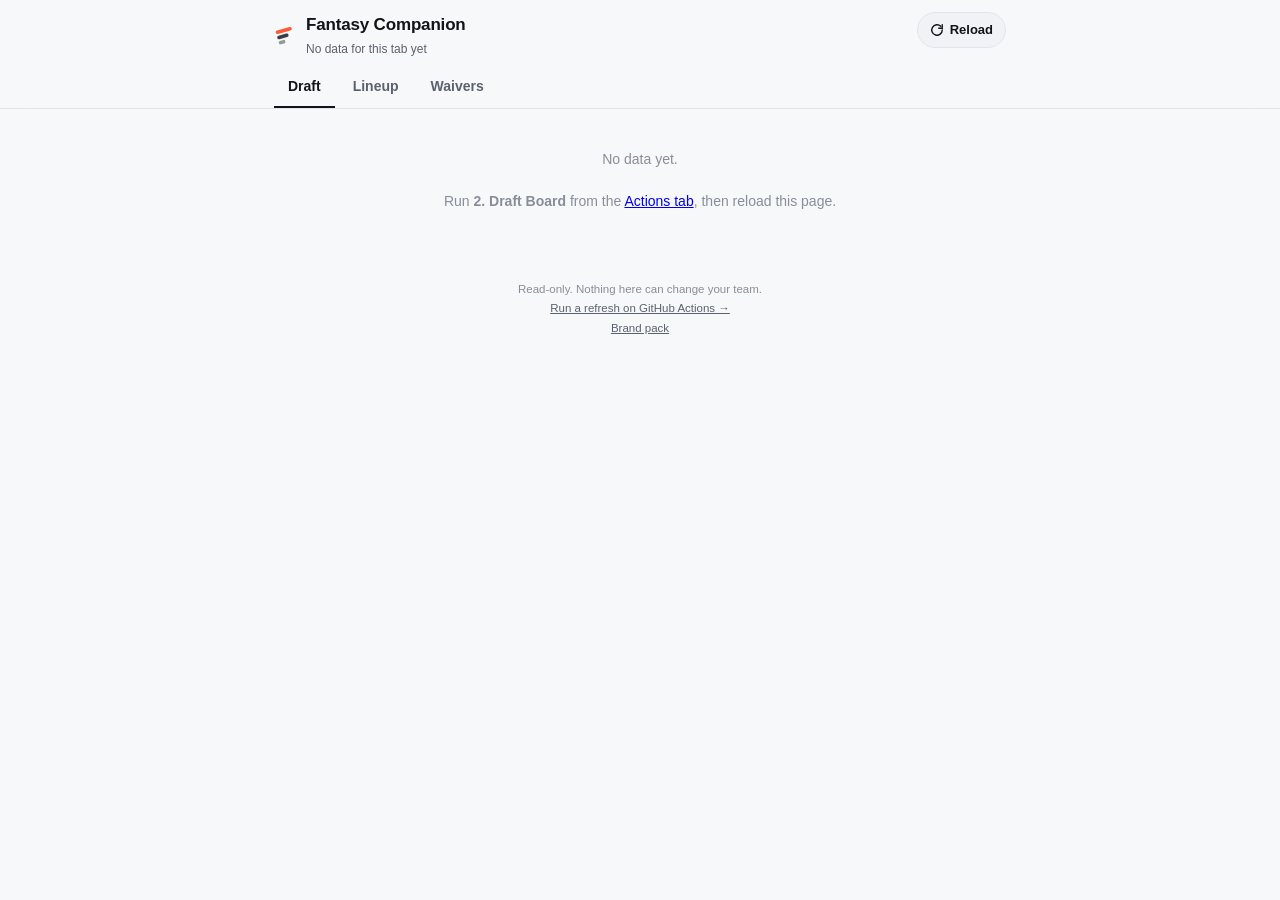
==== commit 466bef12: "Ship real icon files instead of an SVG data URI favicon The favicon was a single inline SVG data URI" ====
--- a/docs/index.html
+++ b/docs/index.html
@@ -5,7 +5,14 @@
 <meta name="viewport" content="width=device-width, initial-scale=1, viewport-fit=cover">
 <meta name="color-scheme" content="dark light">
 <title>Fantasy Companion</title>
-<link rel="icon" href="data:image/svg+xml,%3Csvg%20xmlns%3D%22http%3A%2F%2Fwww.w3.org%2F2000%2Fsvg%22%20viewBox%3D%220%200%2032%2032%22%20width%3D%2232%22%20height%3D%2232%22%20role%3D%22img%22%20aria-label%3D%22Fantasy%20Companion%22%3E%20%3Cg%20transform%3D%22rotate%28-8%2016%2016%29%22%3E%20%3Crect%20x%3D%224%22%20y%3D%226.6%22%20width%3D%2224%22%20height%3D%225.2%22%20rx%3D%222.6%22%20fill%3D%22%23FF5A36%22%2F%3E%20%3Crect%20x%3D%224%22%20y%3D%2214.4%22%20width%3D%2217%22%20height%3D%225.2%22%20rx%3D%222.6%22%20fill%3D%22%23E9EEF2%22%20opacity%3D%22.82%22%2F%3E%20%3Crect%20x%3D%224%22%20y%3D%2222.2%22%20width%3D%2210%22%20height%3D%225.2%22%20rx%3D%222.6%22%20fill%3D%22%23E9EEF2%22%20opacity%3D%22.42%22%2F%3E%20%3C%2Fg%3E%20%3C%2Fsvg%3E">
+<link rel="icon" href="favicon.ico?v=2" sizes="32x32">
+<link rel="icon" type="image/png" sizes="32x32" href="favicon-32.png?v=2">
+<link rel="icon" type="image/svg+xml" href="favicon.svg?v=2">
+<link rel="apple-touch-icon" href="apple-touch-icon.png?v=2">
+<link rel="manifest" href="site.webmanifest">
+<meta name="apple-mobile-web-app-title" content="Companion">
+<meta name="theme-color" media="(prefers-color-scheme: dark)" content="#0C0D10">
+<meta name="theme-color" media="(prefers-color-scheme: light)" content="#F7F8FA">
 <link rel="stylesheet" href="brand/tokens.css">
 <style>
 * { box-sizing: border-box; }
